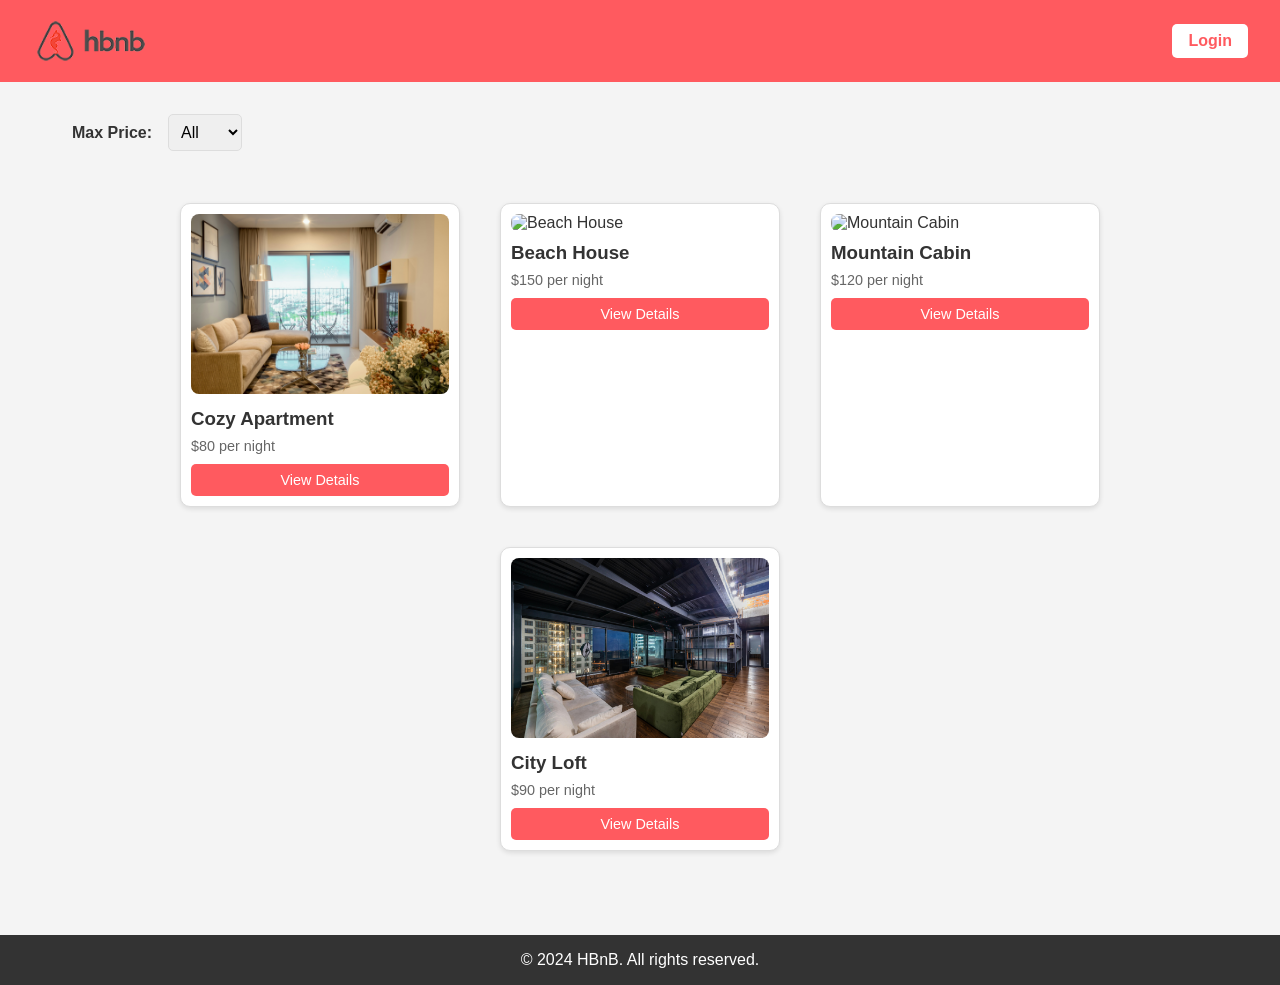
==== part4/frontend/index.html @ f263da0f "feat : add files for structure and classes" ====
<!DOCTYPE html>
<html lang="en">
<head>
    <meta charset="UTF-8">
    <meta name="viewport" content="width=device-width, initial-scale=1.0">
    <title>HBnB - List of Places</title>
    <link rel="stylesheet" href="styles.css">
    <link rel="icon" href="icon.png" type="image/png">
</head>
<body>
    <header>
        <img src="logo.png" alt="HBnB Logo" class="logo">
        <nav>
            <a href="login.html" class="login-button">Login</a>
        </nav>
    </header>

    <main>
        <section id="filter">
            <label for="price-filter">Max Price:</label>
            <select id="price-filter">
                <option value="all">All</option>
                <option value="50">$50</option>
                <option value="100">$100</option>
                <option value="200">$200</option>
            </select>
        </section>

        <section id="places-list">
            <div class="place-card">
                <img src="images/place1.jpg" alt="Cozy Apartment">
                <h3>Cozy Apartment</h3>
                <p>$80 per night</p>
                <a href="place.html" class="details-button">View Details</a>
            </div>
            <div class="place-card">
                <img src="images/place2.jpg" alt="Beach House">
                <h3>Beach House</h3>
                <p>$150 per night</p>
                <a href="place.html" class="details-button">View Details</a>
            </div>
            <div class="place-card">
                <img src="images/place3.jpg" alt="Mountain Cabin">
                <h3>Mountain Cabin</h3>
                <p>$120 per night</p>
                <a href="place.html" class="details-button">View Details</a>
            </div>
            <div class="place-card">
                <img src="images/place4.jpg" alt="City Loft">
                <h3>City Loft</h3>
                <p>$90 per night</p>
                <a href="place.html" class="details-button">View Details</a>
            </div>
        </section>
    </main>

    <footer>
        <p>&copy; 2024 HBnB. All rights reserved.</p>
    </footer>

    <script src="scripts.js"></script>
</body>
</html>
---- part4/frontend/styles.css ----
* {
    box-sizing: border-box;
    margin: 0;
    padding: 0;
    font-family: Arial, sans-serif;
}

body {
    background-color: #f4f4f4;
    color: #333;
}

/* ===== HEADER ===== */
header {
    background-color: #ff5a5f;
    color: #fff;
    padding: 1rem 2rem;
    display: flex;
    justify-content: space-between;
    align-items: center;
}

.logo {
    height: 50px;
    width: auto;
}

.login-button {
    background-color: #fff;
    color: #ff5a5f;
    border: none;
    padding: 8px 16px;
    border-radius: 5px;
    text-decoration: none;
    font-weight: bold;
    cursor: pointer;
}

.login-button:hover {
    background-color: #ffe0e0;
}

/* ===== NAV ===== */
nav {
    display: flex;
    align-items: center;
    gap: 1rem;
}

nav a {
    color: #fff;
    text-decoration: none;
    margin-left: 1rem;
}

/* ===== FOOTER ===== */
footer {
    background-color: #333;
    color: #fff;
    text-align: center;
    padding: 1rem;
    margin-top: 2rem;
}

/* ===== MAIN ===== */
main {
    padding: 2rem;
    max-width: 1200px;
    margin: 0 auto;
}

/* ===== PLACE CARDS (index.html) ===== */
#places-list {
    display: flex;
    flex-wrap: wrap;
    justify-content: center;
}

.place-card {
    margin: 20px;
    padding: 10px;
    border: 1px solid #ddd;
    border-radius: 10px;
    background-color: #fff;
    width: 280px;
    box-shadow: 0 2px 5px rgba(0,0,0,0.1);
    transition: transform 0.2s;
}

.place-card:hover {
    transform: translateY(-5px);
}

.place-card img {
    width: 100%;
    height: 180px;
    object-fit: cover;
    border-radius: 8px;
    margin-bottom: 10px;
}

.place-card h3 {
    margin-bottom: 8px;
    color: #333;
}

.place-card p {
    color: #666;
    margin-bottom: 10px;
    font-size: 0.9rem;
}

.details-button {
    display: inline-block;
    background-color: #ff5a5f;
    color: #fff;
    padding: 8px 16px;
    border-radius: 5px;
    text-decoration: none;
    font-size: 0.9rem;
    border: none;
    cursor: pointer;
    width: 100%;
    text-align: center;
}

.details-button:hover {
    background-color: #e04a50;
}

/* ===== FILTER ===== */
#filter {
    margin-bottom: 2rem;
    display: flex;
    align-items: center;
    gap: 1rem;
}

#filter label {
    font-weight: bold;
}

#price-filter {
    padding: 8px;
    border-radius: 5px;
    border: 1px solid #ddd;
    font-size: 1rem;
}

/* ===== PLACE DETAILS (place.html) ===== */
.place-details {
    background-color: #fff;
    border-radius: 10px;
    padding: 2rem;
    margin-bottom: 2rem;
    box-shadow: 0 2px 5px rgba(0,0,0,0.1);
}

.place-details img {
    width: 100%;
    max-height: 400px;
    object-fit: cover;
    border-radius: 10px;
    margin-bottom: 1.5rem;
}

.place-details h1 {
    font-size: 2rem;
    margin-bottom: 1rem;
    color: #333;
}

.place-info {
    display: grid;
    grid-template-columns: repeat(auto-fit, minmax(200px, 1fr));
    gap: 1rem;
    margin-bottom: 1.5rem;
}

.place-info p {
    background-color: #f9f9f9;
    padding: 10px;
    border-radius: 8px;
    border: 1px solid #eee;
}

.place-info p strong {
    color: #ff5a5f;
}

.amenities-list {
    display: flex;
    flex-wrap: wrap;
    gap: 10px;
    margin-top: 1rem;
}

.amenity-tag {
    background-color: #ff5a5f;
    color: #fff;
    padding: 5px 12px;
    border-radius: 20px;
    font-size: 0.85rem;
}

/* ===== REVIEWS ===== */
#reviews {
    margin-bottom: 2rem;
}

#reviews h2 {
    font-size: 1.5rem;
    margin-bottom: 1rem;
    color: #333;
}

.review-card {
    margin: 20px;
    padding: 10px;
    border: 1px solid #ddd;
    border-radius: 10px;
    background-color: #fff;
    box-shadow: 0 2px 5px rgba(0,0,0,0.05);
}

.review-card h4 {
    color: #ff5a5f;
    margin-bottom: 5px;
}

.review-card p {
    color: #555;
    margin-bottom: 5px;
    font-size: 0.95rem;
}

.review-card .rating {
    color: #f5a623;
    font-weight: bold;
}

/* ===== ADD REVIEW BUTTON ===== */
.add-review-btn {
    display: inline-block;
    background-color: #ff5a5f;
    color: #fff;
    padding: 10px 20px;
    border-radius: 8px;
    text-decoration: none;
    font-weight: bold;
    margin-top: 1rem;
}

.add-review-btn:hover {
    background-color: #e04a50;
}

/* ===== FORMS (login + add_review) ===== */
.form-container {
    max-width: 500px;
    margin: 2rem auto;
    background-color: #fff;
    padding: 2rem;
    border-radius: 10px;
    box-shadow: 0 2px 10px rgba(0,0,0,0.1);
}

.form-container h2 {
    text-align: center;
    margin-bottom: 1.5rem;
    color: #ff5a5f;
}

.form-container label {
    display: block;
    margin-bottom: 5px;
    font-weight: bold;
    color: #333;
}

.form-container input,
.form-container textarea,
.form-container select {
    width: 100%;
    padding: 10px;
    margin-bottom: 1rem;
    border: 1px solid #ddd;
    border-radius: 5px;
    font-size: 1rem;
}

.form-container textarea {
    height: 120px;
    resize: vertical;
}

.form-container button[type="submit"] {
    width: 100%;
    background-color: #ff5a5f;
    color: #fff;
    padding: 12px;
    border: none;
    border-radius: 5px;
    font-size: 1rem;
    font-weight: bold;
    cursor: pointer;
}

.form-container button[type="submit"]:hover {
    background-color: #e04a50;
}

/* ===== ADD REVIEW FORM (add_review.html) ===== */
.add-review {
    max-width: 500px;
    margin: 2rem auto;
}

.add-review h2 {
    text-align: center;
    margin-bottom: 1.5rem;
    color: #ff5a5f;
}

.add-review .form {
    background-color: #fff;
    padding: 2rem;
    border-radius: 10px;
    box-shadow: 0 2px 10px rgba(0,0,0,0.1);
}

.add-review .form label {
    display: block;
    margin-bottom: 5px;
    font-weight: bold;
}

.add-review .form textarea,
.add-review .form select {
    width: 100%;
    padding: 10px;
    margin-bottom: 1rem;
    border: 1px solid #ddd;
    border-radius: 5px;
    font-size: 1rem;
}

.add-review .form textarea {
    height: 120px;
    resize: vertical;
}

.add-review .form button {
    width: 100%;
    background-color: #ff5a5f;
    color: #fff;
    padding: 12px;
    border: none;
    border-radius: 5px;
    font-size: 1rem;
    font-weight: bold;
    cursor: pointer;
}

.add-review .form button:hover {
    background-color: #e04a50;
}
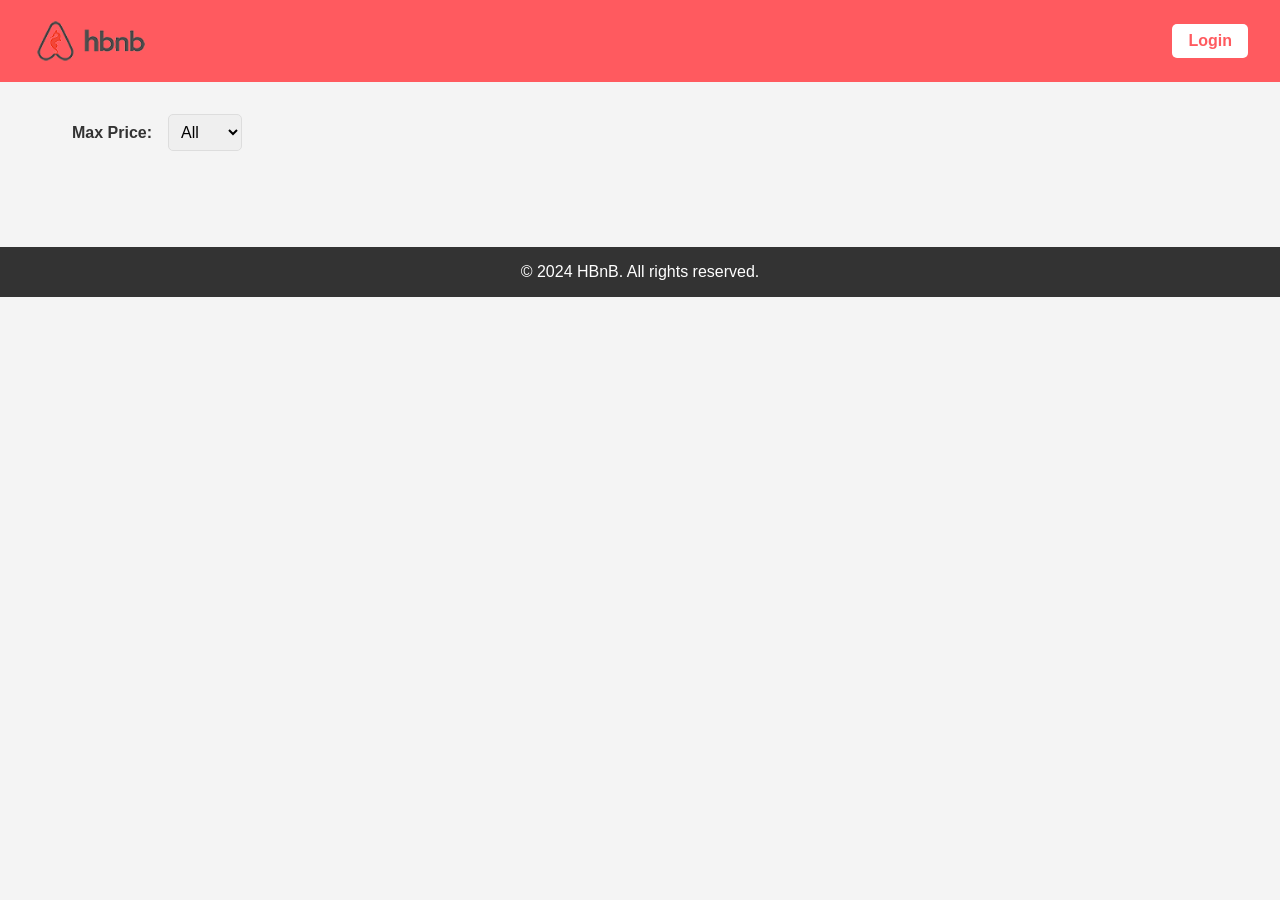
==== commit 1d79b83f: "fix : update for the task place details" ====
--- a/part4/frontend/index.html
+++ b/part4/frontend/index.html
@@ -11,7 +11,7 @@
     <header>
         <img src="logo.png" alt="HBnB Logo" class="logo">
         <nav>
-            <a href="login.html" class="login-button">Login</a>
+            <a href="login.html" class="login-button" id="login-link">Login</a>
         </nav>
     </header>
 
@@ -20,37 +20,14 @@
             <label for="price-filter">Max Price:</label>
             <select id="price-filter">
                 <option value="all">All</option>
+                <option value="10">$10</option>
                 <option value="50">$50</option>
                 <option value="100">$100</option>
-                <option value="200">$200</option>
             </select>
         </section>
 
         <section id="places-list">
-            <div class="place-card">
-                <img src="images/place1.jpg" alt="Cozy Apartment">
-                <h3>Cozy Apartment</h3>
-                <p>$80 per night</p>
-                <a href="place.html" class="details-button">View Details</a>
-            </div>
-            <div class="place-card">
-                <img src="images/place2.jpg" alt="Beach House">
-                <h3>Beach House</h3>
-                <p>$150 per night</p>
-                <a href="place.html" class="details-button">View Details</a>
-            </div>
-            <div class="place-card">
-                <img src="images/place3.jpg" alt="Mountain Cabin">
-                <h3>Mountain Cabin</h3>
-                <p>$120 per night</p>
-                <a href="place.html" class="details-button">View Details</a>
-            </div>
-            <div class="place-card">
-                <img src="images/place4.jpg" alt="City Loft">
-                <h3>City Loft</h3>
-                <p>$90 per night</p>
-                <a href="place.html" class="details-button">View Details</a>
-            </div>
+            <!-- Places chargées dynamiquement -->
         </section>
     </main>
 
